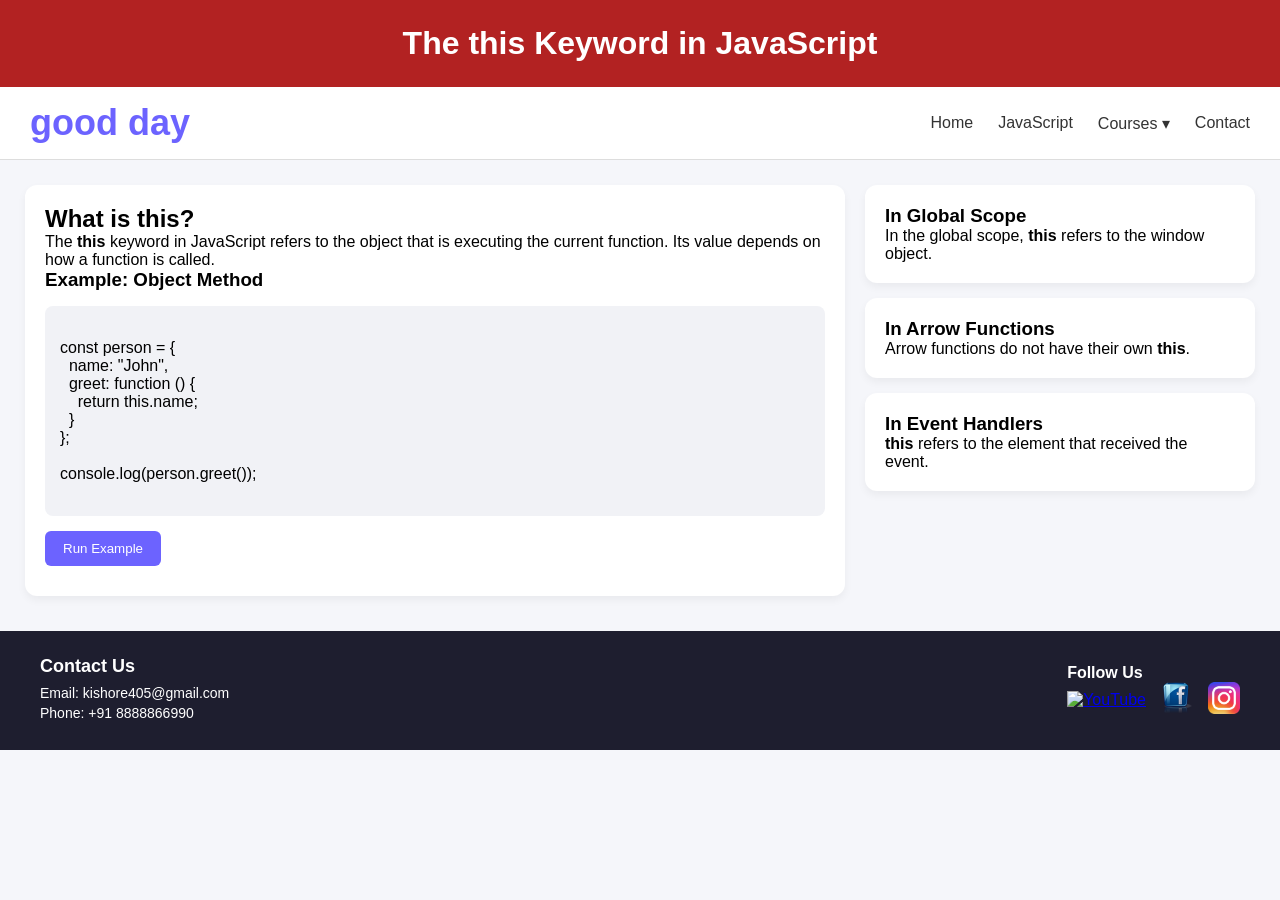
==== index.html @ b0a2190e "first commit" ====
<!DOCTYPE html>
<html lang="en">
<head>
  <meta charset="UTF-8">
  <title>The this Keyword in JavaScript</title>
  <link rel="stylesheet" href="style.css">
</head>
<body>
    <!-- TITLE BAR -->
<header class="title-bar">
  <h1>The this Keyword in JavaScript</h1>
</header>


<!-- NAVBAR -->
<nav class="navbar">
  <div class="logo">good day</div>

  <ul class="nav-links">
    <li><a href="#">Home</a></li>
    <li><a href="#">JavaScript</a></li>

    <!-- DROPDOWN -->
    <li class="dropdown">
      <a href="#">Courses ▾</a>
      <ul class="dropdown-menu">
        <li><a href="#">JavaScript</a></li>
        <li><a href="#">C++</a></li>
        <li><a href="#">HTML</a></li>
        <li><a href="#">CSS</a></li>
      </ul>
    </li>

    <li><a href="#">Contact</a></li>
  </ul>
</nav>

<!-- MAIN CONTENT -->
<main class="container">

  <!-- LEFT -->
  <section class="card large">
    <h2>What is this?</h2>
    <p>
      The <b>this</b> keyword in JavaScript refers to the object that is
      executing the current function. Its value depends on how a function is called.
    </p>

    <h3>Example: Object Method</h3>

    <pre><code>
const person = {
  name: "John",
  greet: function () {
    return this.name;
  }
};

console.log(person.greet());
    </code></pre>

    <button id="toggleBtn" onclick="toggleExample()">Run Example</button>
    <p id="output"></p>
  </section>

  <!-- RIGHT -->
  <aside class="side">
    <div class="card">
      <h3>In Global Scope</h3>
      <p>In the global scope, <b>this</b> refers to the window object.</p>
    </div>

    <div class="card">
      <h3>In Arrow Functions</h3>
      <p>Arrow functions do not have their own <b>this</b>.</p>
    </div>

    <div class="card">
      <h3>In Event Handlers</h3>
      <p><b>this</b> refers to the element that received the event.</p>
    </div>
  </aside>

</main>

<!-- FOOTER -->
<footer class="footer-bar">
  <div class="footer-left">
    <h4>Contact Us</h4>
    <p>Email: kishore405@gmail.com</p>
    <p>Phone: +91 8888866990</p>
  </div>

  <div class="footer-center">
  <h4>Follow Us</h4>
  <div class="social-links">
    
    <a href="z:\youtube.jpg" title="YouTube">
      <img src="youtube.jpg" alt="YouTube">
    </a>

    <a href="#" title="Facebook">
      <img src="images/facebook.png" alt="Facebook">
    </a>

    <a href="#" title="Instagram">
      <img src="images/instagram.png" alt="Instagram">
    </a>

  </div>
</div>
</footer>

<script src="script.js"></script>
</body>
</html>
---- style.css ----
* {
  margin: 0;
  padding: 0;
  box-sizing: border-box;
  font-family: Arial, sans-serif;
}

body {
  background: #f5f6fa;
}

/* NAVBAR */
.navbar {
  display: flex;
  justify-content: space-between;
  align-items: center;
  padding: 15px 30px;
  background: #fff;
  border-bottom: 1px solid #ddd;
  
}

.logo {
  font-size: 36px;
  font-weight: bold;
  color: #6c63ff;
}

.nav-links {
  list-style: none;
  display: flex;
  gap: 25px;
}

.nav-links li {
  position: relative;
}

.nav-links a {
  text-decoration: none;
  color: #333;
}

/* DROPDOWN */
.dropdown-menu {
  display: none;
  position: absolute;
  top: 28px;
  left: 0;
  background: #fff;
  box-shadow: 0 4px 10px rgba(0,0,0,0.1);
  list-style: none;
  width: 150px;
}

.dropdown-menu li a {
  display: block;
  padding: 10px;
}

.dropdown-menu li a:hover {
  background: #f1f1f1;
}

.dropdown:hover .dropdown-menu {
  display: block;
}

/* TITLE BAR */
.title-bar {
  background: #b22222;
  color: white;
  text-align: center;
  padding: 25px;
}

/* MAIN */
.container {
  display: flex;
  gap: 20px;
  padding: 25px;
}

.card {
  background: white;
  padding: 20px;
  border-radius: 12px;
  box-shadow: 0 4px 8px rgba(0,0,0,0.05);
}

.large {
  flex: 2;
}

.side {
  flex: 1;
  display: flex;
  flex-direction: column;
  gap: 15px;
}

pre {
  background: #f1f2f6;
  padding: 15px;
  border-radius: 8px;
  margin: 15px 0;
}

/* BUTTON */
button {
  background: #6c63ff;
  color: white;
  border: none;
  padding: 10px 18px;
  border-radius: 6px;
  cursor: pointer;
}

button.active {
  background: green;
}

#output {
  margin-top: 10px;
  font-weight: bold;
  color: green;
}

/* FOOTER */
.footer-bar {
  display: flex;
  justify-content: space-between;
  align-items: center;
  background-color: #1e1e2f;
  color: #ffffff;
  padding: 25px 40px;
  margin-top: 10px;
}

.footer-left h4,
.footer-right h4 {
  margin-bottom: 8px;
  font-size: 18px;
}

.footer-left p {
  margin: 4px 0;
  font-size: 14px;
}

.social-links {
  display: flex;
  justify-content: center;
  align-items: center;
  gap: 15px;
}

.social-links img {
  width: 32px;
  height: 32px;
  cursor: pointer;
  transition: transform 0.3s ease;
}

.social-links img:hover {
  transform: scale(1.2);
}


.social-links a:hover {
  color: #6c5ce7;
}
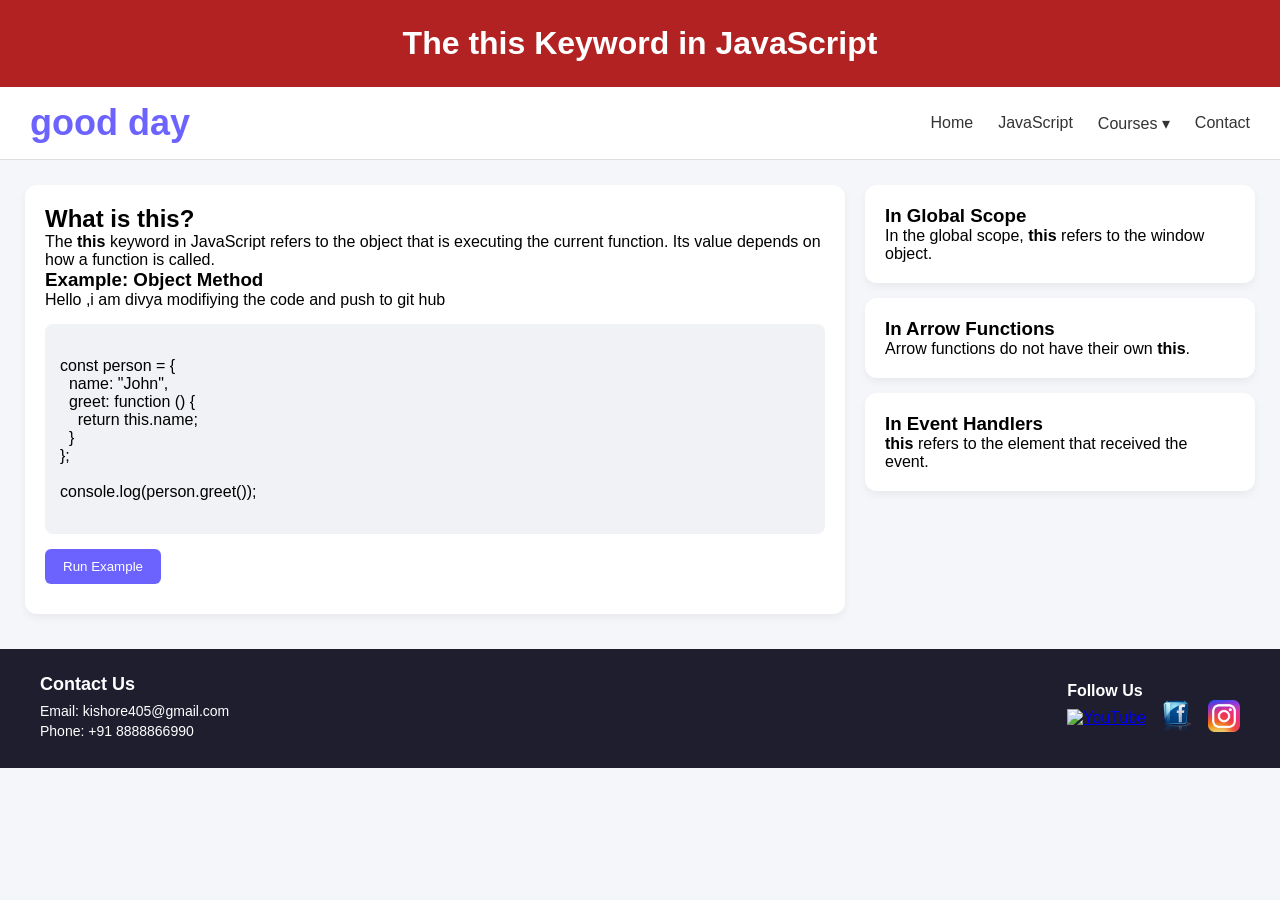
==== commit 17a6a925: "commiting the changes in html file" ====
--- a/index.html
+++ b/index.html
@@ -47,7 +47,7 @@
     </p>
 
     <h3>Example: Object Method</h3>
-
+    <p>Hello ,i am divya modifiying the code and push to git hub</p>
     <pre><code>
 const person = {
   name: "John",
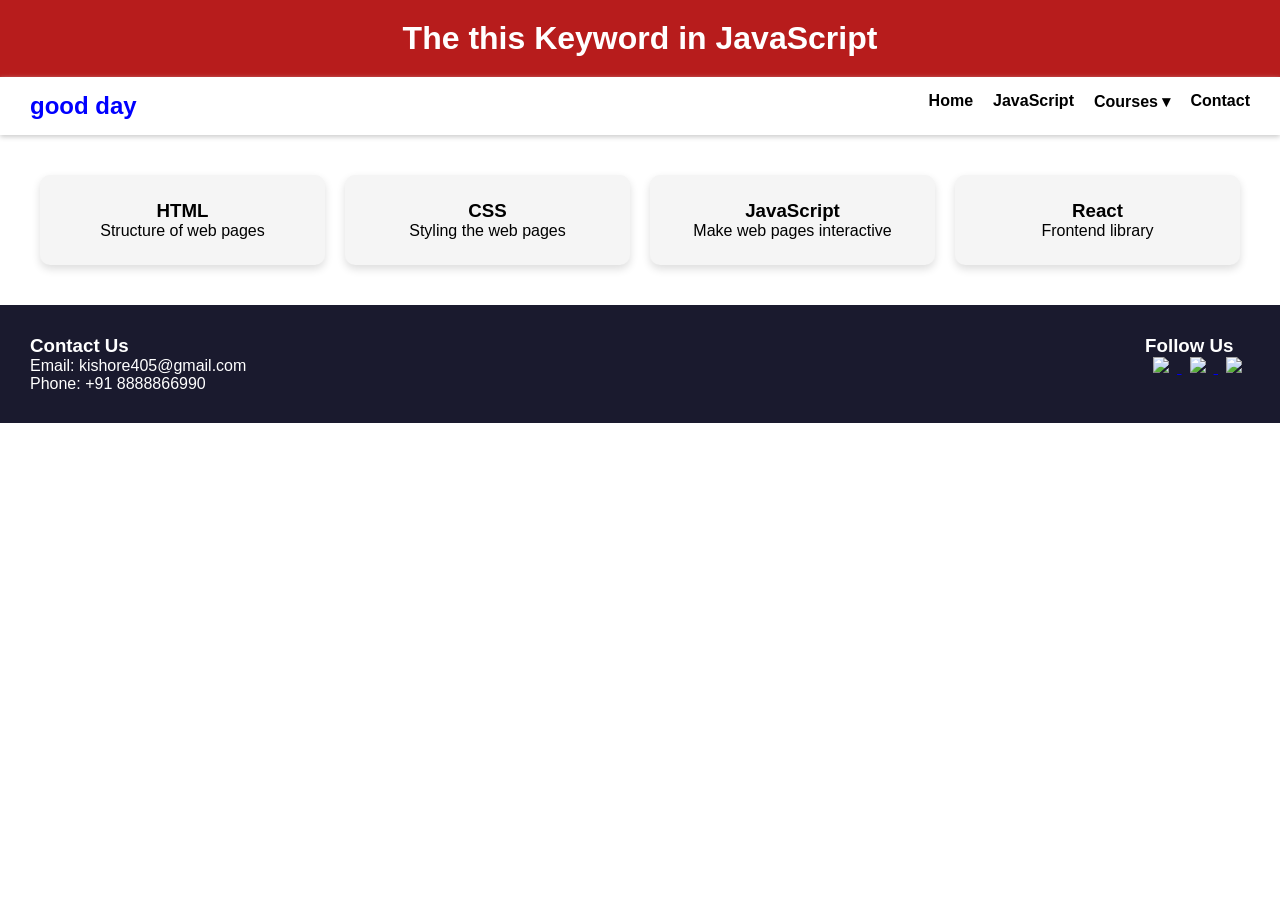
==== commit 4f10ea4c: "first commit" ====
--- a/index.html
+++ b/index.html
@@ -1,119 +1,75 @@
 <!DOCTYPE html>
 <html lang="en">
 <head>
-  <meta charset="UTF-8">
-  <title>The this Keyword in JavaScript</title>
-  <link rel="stylesheet" href="style.css">
+<meta charset="UTF-8">
+<title>Home</title>
+<link rel="stylesheet" href="style.css">
 </head>
 <body>
-    <!-- TITLE BAR -->
-<header class="title-bar">
+
+<header class="header">
   <h1>The this Keyword in JavaScript</h1>
 </header>
 
-
-<!-- NAVBAR -->
 <nav class="navbar">
   <div class="logo">good day</div>
+  <ul>
+    <li><a href="index.html">Home</a></li>
+    <li><a href="javascript.html">JavaScript</a></li>
 
-  <ul class="nav-links">
-    <li><a href="#">Home</a></li>
-    <li><a href="#">JavaScript</a></li>
-
-    <!-- DROPDOWN -->
     <li class="dropdown">
       <a href="#">Courses ▾</a>
-      <ul class="dropdown-menu">
-        <li><a href="#">JavaScript</a></li>
-        <li><a href="#">C++</a></li>
-        <li><a href="#">HTML</a></li>
-        <li><a href="#">CSS</a></li>
-      </ul>
+      <div class="dropdown-content">
+        <a href="html.html">HTML</a>
+        <a href="css.html">CSS</a>
+      </div>
     </li>
 
-    <li><a href="#">Contact</a></li>
+    <li><a href="contact.html">Contact</a></li>
   </ul>
 </nav>
 
-<!-- MAIN CONTENT -->
-<main class="container">
+<section class="container">
+  <div class="grid">
+    <div class="card">
+      <h3>HTML</h3>
+      <p>Structure of web pages</p>
+    </div>
+    <div class="card">
+      <h3>CSS</h3>
+      <p>Styling the web pages</p>
+    </div>
+    <div class="card">
+      <h3>JavaScript</h3>
+      <p>Make web pages interactive</p>
+    </div>
+    <div class="card">
+      <h3>React</h3>
+      <p>Frontend library</p>
+    </div>
+  </div>
+</section>
 
-  <!-- LEFT -->
-  <section class="card large">
-    <h2>What is this?</h2>
-    <p>
-      The <b>this</b> keyword in JavaScript refers to the object that is
-      executing the current function. Its value depends on how a function is called.
-    </p>
-
-    <h3>Example: Object Method</h3>
-    <p>Hello ,i am divya modifiying the code and push to git hub</p>
-    <pre><code>
-const person = {
-  name: "John",
-  greet: function () {
-    return this.name;
-  }
-};
-
-console.log(person.greet());
-    </code></pre>
-
-    <button id="toggleBtn" onclick="toggleExample()">Run Example</button>
-    <p id="output"></p>
-  </section>
-
-  <!-- RIGHT -->
-  <aside class="side">
-    <div class="card">
-      <h3>In Global Scope</h3>
-      <p>In the global scope, <b>this</b> refers to the window object.</p>
-    </div>
-
-    <div class="card">
-      <h3>In Arrow Functions</h3>
-      <p>Arrow functions do not have their own <b>this</b>.</p>
-    </div>
-
-    <div class="card">
-      <h3>In Event Handlers</h3>
-      <p><b>this</b> refers to the element that received the event.</p>
-    </div>
-  </aside>
-
-</main>
-
-<!-- FOOTER -->
-<footer class="footer-bar">
-  <div class="footer-left">
-    <h4>Contact Us</h4>
+<footer>
+  <div>
+    <h3>Contact Us</h3>
     <p>Email: kishore405@gmail.com</p>
     <p>Phone: +91 8888866990</p>
   </div>
 
-  <div class="footer-center">
-  <h4>Follow Us</h4>
-  <div class="social-links">
-    
-    <a href="z:\youtube.jpg" title="YouTube">
-      <img src="youtube.jpg" alt="YouTube">
+  <div>
+    <h3>Follow Us</h3>
+    <a href="https://www.youtube.com" target="_blank">
+      <img src="https://cdn-icons-png.flaticon.com/512/1384/1384060.png">
     </a>
-
-    <a href="#" title="Facebook">
-      <img src="images/facebook.png" alt="Facebook">
+    <a href="https://www.instagram.com" target="_blank">
+      <img src="https://cdn-icons-png.flaticon.com/512/1384/1384063.png">
     </a>
-
-    <a href="#" title="Instagram">
-      <img src="images/instagram.png" alt="Instagram">
+    <a href="https://www.facebook.com" target="_blank">
+      <img src="https://cdn-icons-png.flaticon.com/512/1384/1384053.png">
     </a>
-
   </div>
-</div>
 </footer>
 
-<script src="script.js"></script>
 </body>
-</html>
-
-
-
+</html>
--- a/style.css
+++ b/style.css
@@ -2,171 +2,128 @@
   margin: 0;
   padding: 0;
   box-sizing: border-box;
-  font-family: Arial, sans-serif;
+  font-family: Arial;
 }
 
-body {
-  background: #f5f6fa;
+.header {
+  background: #b71c1c;
+  color: white;
+  padding: 20px;
+  text-align: center;
 }
 
-/* NAVBAR */
 .navbar {
   display: flex;
   justify-content: space-between;
-  align-items: center;
   padding: 15px 30px;
-  background: #fff;
-  border-bottom: 1px solid #ddd;
-  
+  background: white;
+  box-shadow: 0 2px 5px #ccc;
 }
 
 .logo {
-  font-size: 36px;
+  font-size: 24px;
+  color: blue;
   font-weight: bold;
-  color: #6c63ff;
 }
 
-.nav-links {
+.navbar ul {
   list-style: none;
   display: flex;
-  gap: 25px;
+  gap: 20px;
 }
 
-.nav-links li {
+.navbar a {
+  text-decoration: none;
+  font-weight: bold;
+  color: black;
+}
+
+.dropdown {
   position: relative;
 }
 
-.nav-links a {
-  text-decoration: none;
-  color: #333;
+.dropdown-content {
+  display: none;
+  position: absolute;
+  background: white;
+  box-shadow: 0 2px 8px #aaa;
 }
 
-/* DROPDOWN */
-.dropdown-menu {
-  display: none;
-  position: absolute;
-  top: 28px;
-  left: 0;
-  background: #fff;
-  box-shadow: 0 4px 10px rgba(0,0,0,0.1);
-  list-style: none;
-  width: 150px;
-}
-
-.dropdown-menu li a {
+.dropdown-content a {
   display: block;
   padding: 10px;
 }
 
-.dropdown-menu li a:hover {
-  background: #f1f1f1;
-}
-
-.dropdown:hover .dropdown-menu {
+.dropdown:hover .dropdown-content {
   display: block;
 }
 
-/* TITLE BAR */
-.title-bar {
-  background: #b22222;
-  color: white;
-  text-align: center;
-  padding: 25px;
+.container {
+  padding: 40px;
 }
 
-/* MAIN */
-.container {
-  display: flex;
+.grid {
+  display: grid;
+  grid-template-columns: repeat(auto-fit, minmax(220px, 1fr));
   gap: 20px;
-  padding: 25px;
 }
 
 .card {
-  background: white;
-  padding: 20px;
-  border-radius: 12px;
-  box-shadow: 0 4px 8px rgba(0,0,0,0.05);
+  background: #f5f5f5;
+  padding: 25px;
+  border-radius: 10px;
+  text-align: center;
+  box-shadow: 0 4px 8px #ddd;
 }
 
-.large {
-  flex: 2;
+.page-title {
+  text-align: center;
+  margin: 30px;
 }
 
-.side {
-  flex: 1;
-  display: flex;
-  flex-direction: column;
-  gap: 15px;
+.page-text {
+  text-align: center;
+  font-size: 18px;
 }
 
-pre {
-  background: #f1f2f6;
-  padding: 15px;
-  border-radius: 8px;
-  margin: 15px 0;
+.example-box {
+  width: 70%;
+  margin: auto;
+  background: #f1f1f1;
+  padding: 20px;
+  border-radius: 10px;
 }
 
-/* BUTTON */
 button {
-  background: #6c63ff;
+  padding: 10px 20px;
+  margin: 10px 5px;
+  background: green;
   color: white;
   border: none;
-  padding: 10px 18px;
-  border-radius: 6px;
   cursor: pointer;
 }
 
-button.active {
-  background: green;
+button:disabled {
+  background: gray;
 }
 
-#output {
-  margin-top: 10px;
+.back {
+  display: block;
+  text-align: center;
+  margin: 20px;
   font-weight: bold;
-  color: green;
+  text-decoration: none;
 }
 
-/* FOOTER */
-.footer-bar {
+footer {
+  background: #1a1a2e;
+  color: white;
+  padding: 30px;
   display: flex;
   justify-content: space-between;
-  align-items: center;
-  background-color: #1e1e2f;
-  color: #ffffff;
-  padding: 25px 40px;
-  margin-top: 10px;
 }
 
-.footer-left h4,
-.footer-right h4 {
-  margin-bottom: 8px;
-  font-size: 18px;
-}
-
-.footer-left p {
-  margin: 4px 0;
-  font-size: 14px;
-}
-
-.social-links {
-  display: flex;
-  justify-content: center;
-  align-items: center;
-  gap: 15px;
-}
-
-.social-links img {
-  width: 32px;
-  height: 32px;
-  cursor: pointer;
-  transition: transform 0.3s ease;
-}
-
-.social-links img:hover {
-  transform: scale(1.2);
-}
-
-
-.social-links a:hover {
-  color: #6c5ce7;
-}
+footer img {
+  width: 35px;
+  margin: 0 8px;
+}
